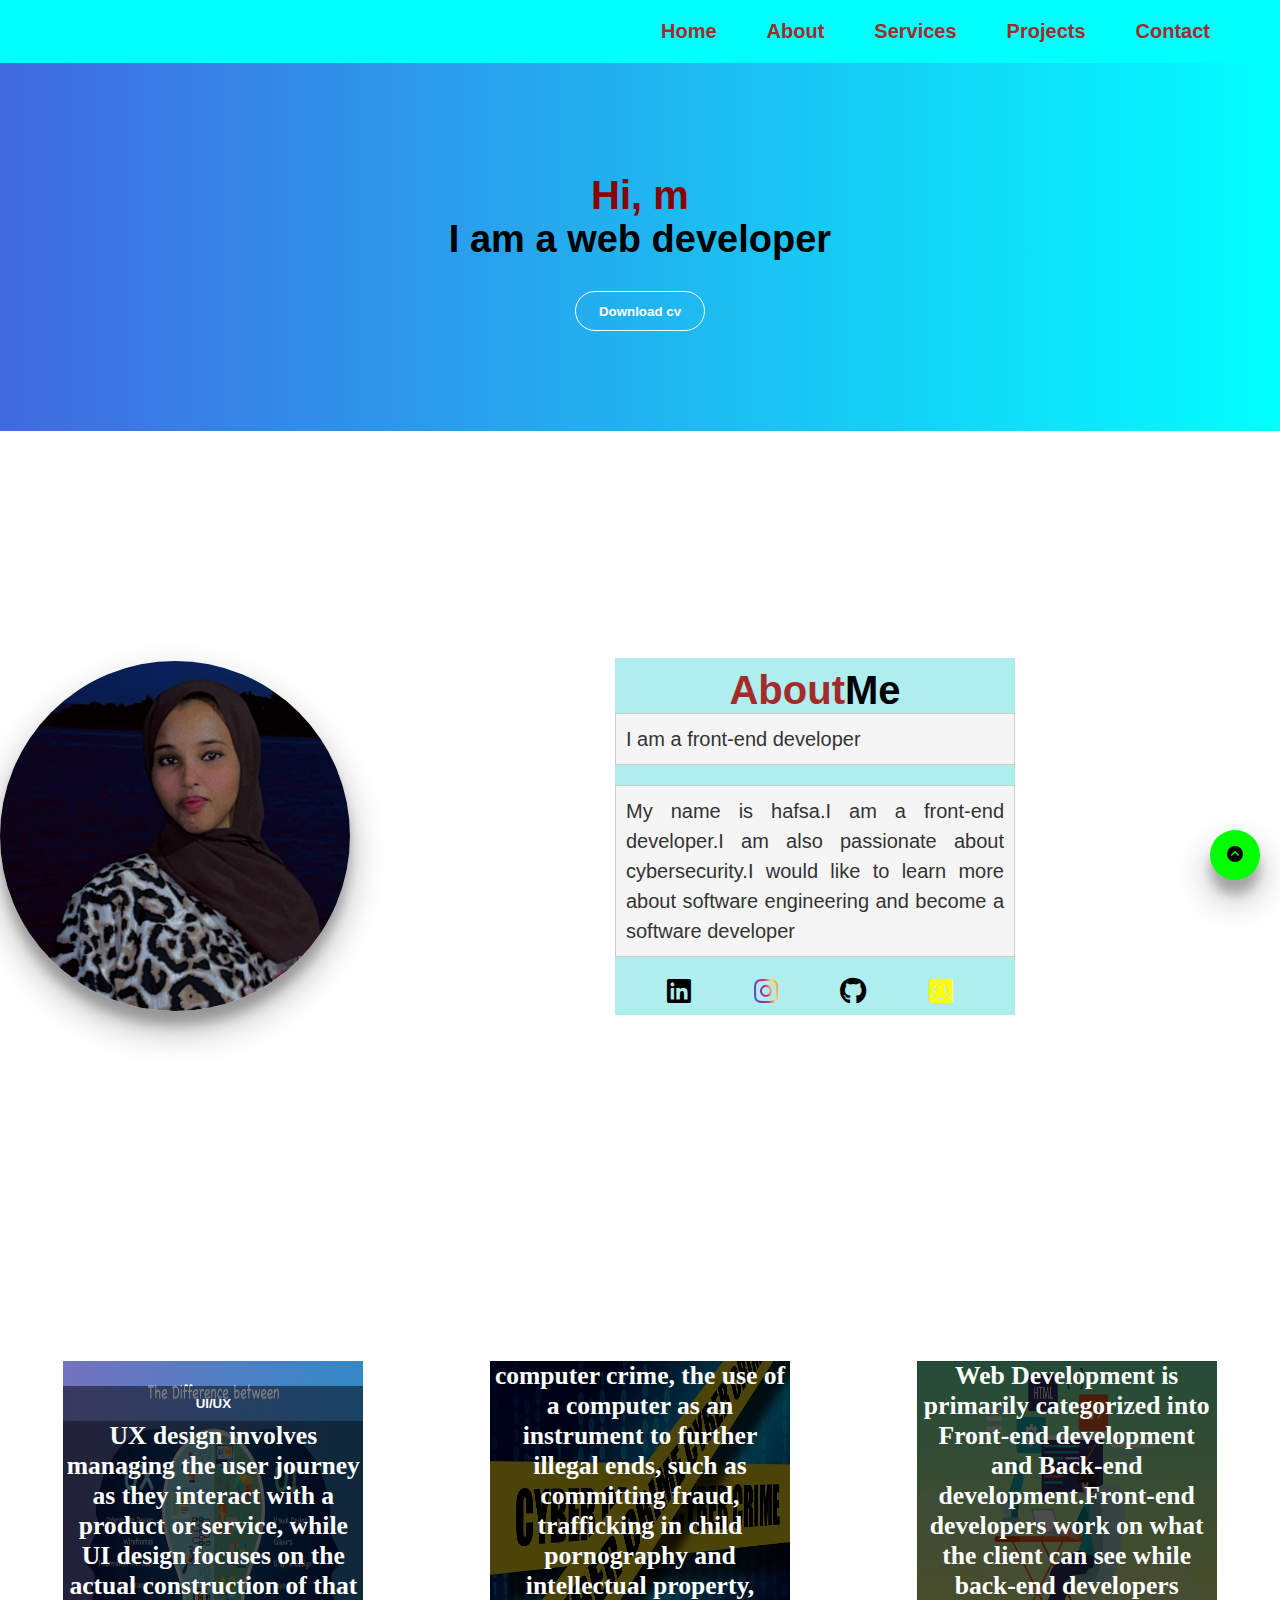
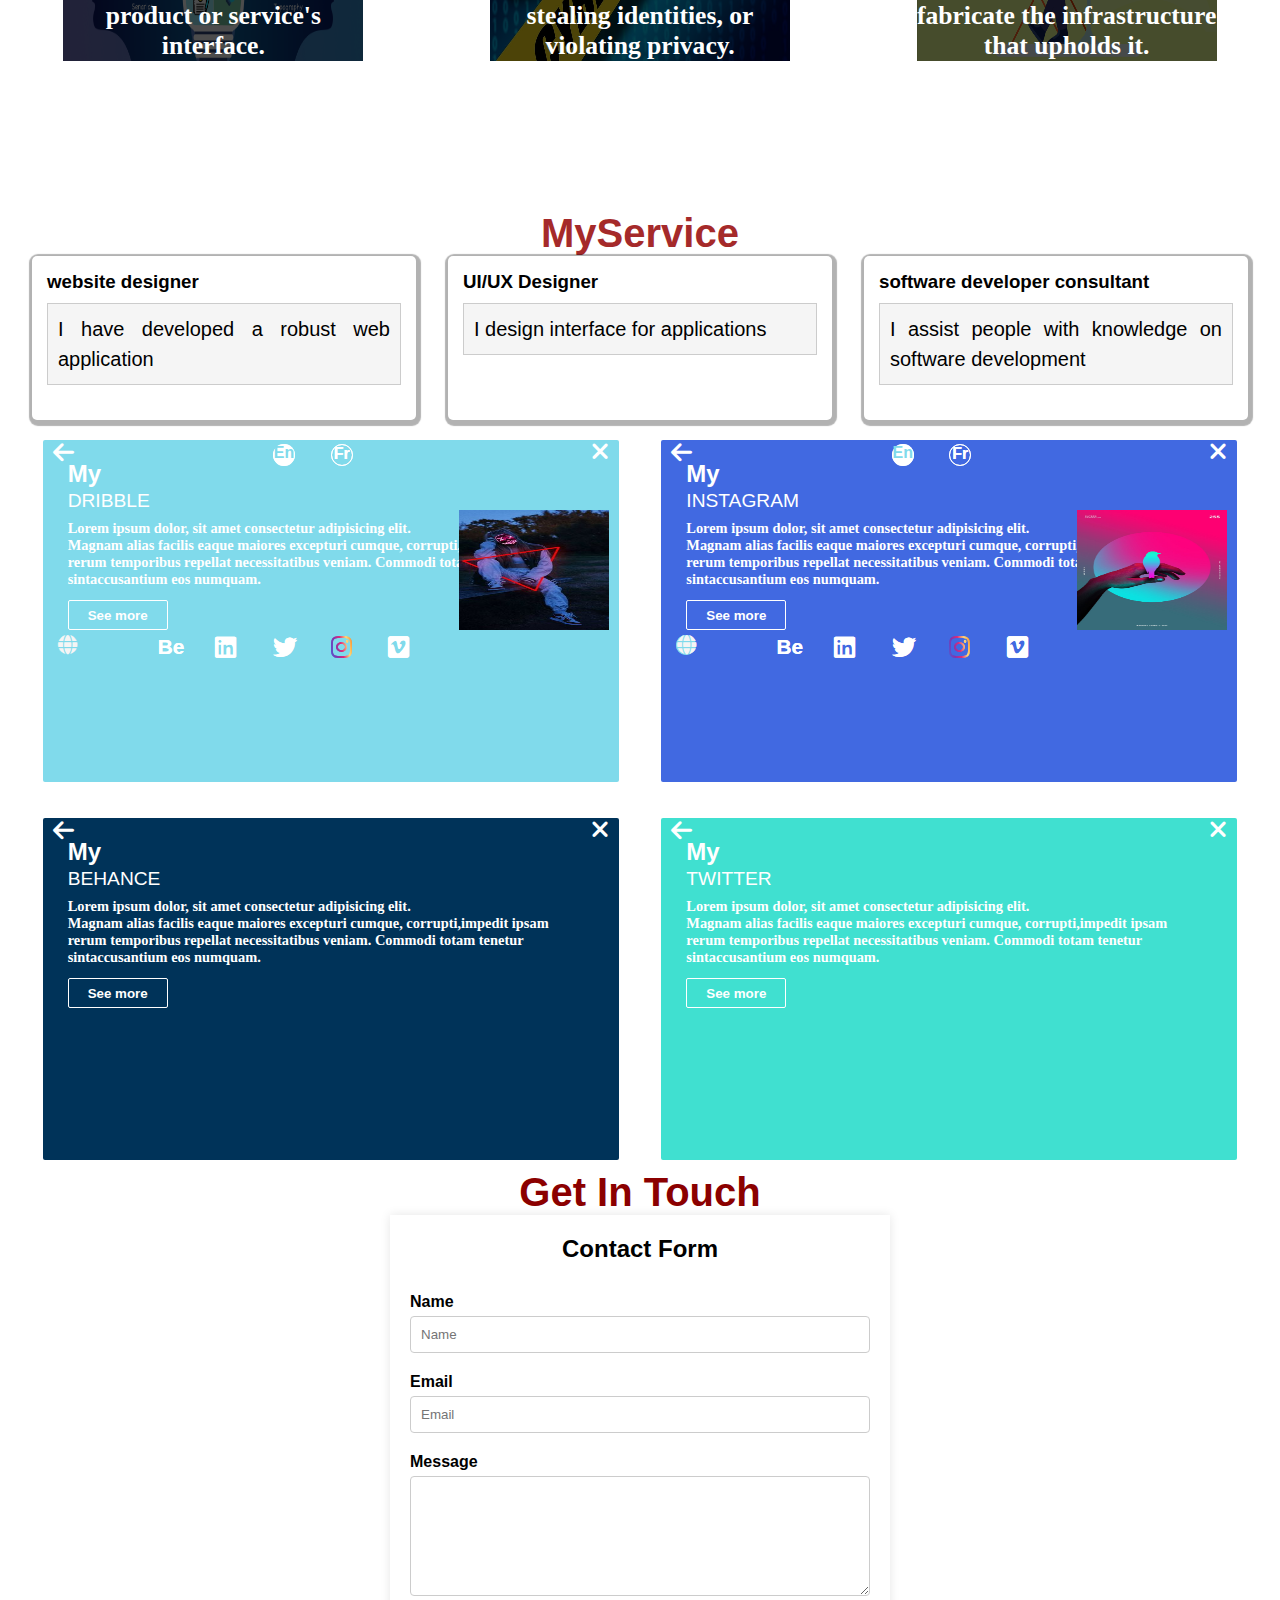
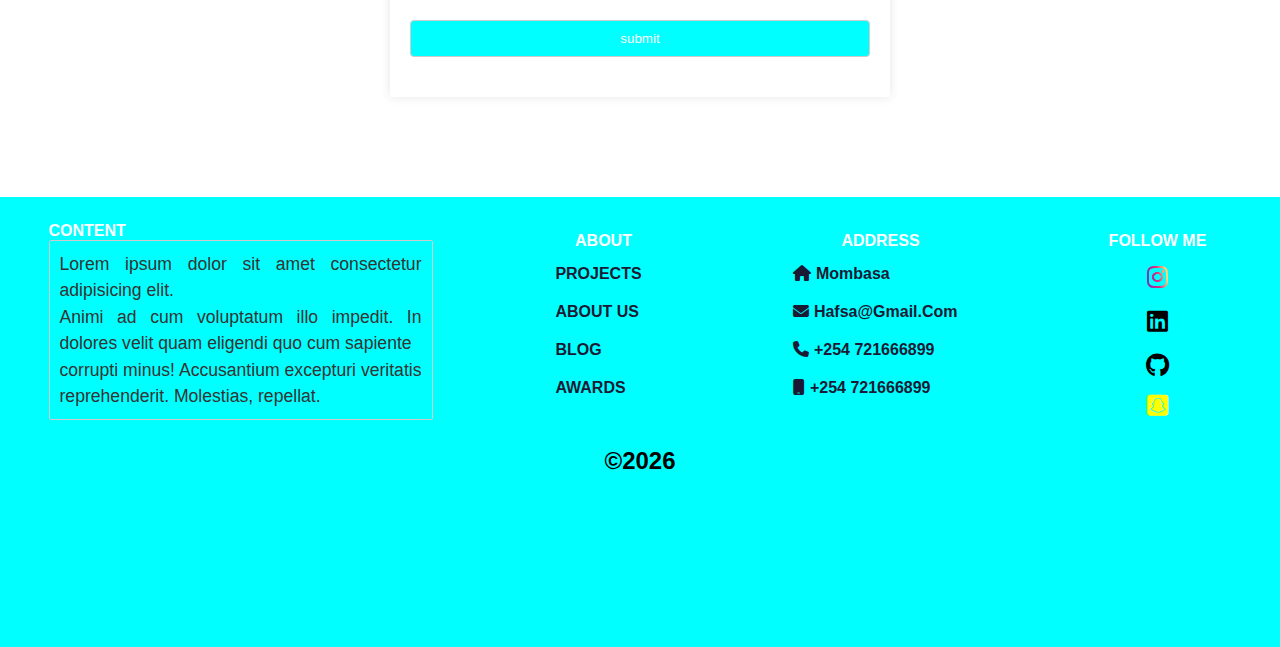
====  index.html @ ace44e93 "my first project" ====
<!DOCTYPE html>
<html lang="en">
<head>
    <meta charset="UTF-8">
    <meta name="viewport" content="width=device-width, initial-scale=1.0">
    <title>My portfolio</title>
    <link rel="stylesheet" href="style.css">
    <script defer src="script.js"></script>
    <link rel="stylesheet" href="assets/css/all.css">
    <link rel="stylesheet" href="assets/css/all.min.css">

</head>
<body>
<header>
    <div class="mob">
        <button class="mybtn">MENU</button>
    </div>
    <nav class="nav">
        <div class="profile-pic">
        
        </div>
    <ul class="ul">
        <li><a href="#home">Home</a></li>
        <li><a href="#about">About</a></li>
        <li><a href="#services">Services</a></li>
        <li><a href="#projects">Projects</a></li>
        <li><a href="#contact">Contact</a></li>
    </ul>
    </nav>
</header>
<main>
    <!--hero section-->
    <section class="hero">
    <div class="hero-content">
        <!--Heading-->
        <h1 id="output"></h1>
        
        <!--subheading-->
        <h2 class="h2-txt">I am a web developer</h2>
        <!--Download cv button-->
        <button class="button"><a href="/imgs/hafsa1.jpg" download="hafsa1.jpg">Download cv</a></button>
    </div>
    </section>
    <!--end of hero-content-->
    
    
    <!--About section-->
<section id="About" class="About">  
    <div class="about-content">
    
        <!--container for the profile picture-->
        <div class="img-cont">
            <img src="imgs/hafsa1.jpg" alt="My photo" class="myprofile">
        </div>
           <div class="about-me">
               
               <!--heading and subheading for about me section-->
                
                <h1 style="color: brown;">About <span style="color: black;">Me</h1>
                <!--short description about me-->
                <p>I am a front-end developer</p>
                
                <!--Detailed description about me-->
                <p>My name is hafsa.I am a front-end developer.I am also passionate about cybersecurity.I would like to learn more about software engineering and become a software developer</p>
                <!--my social media tags-->
                <ul class="ul-txt">
                    <li><a href="https://www.linkedin.com/in/hafsa-abdi-224483289/?lipi=urn%3Ali%3Apage%3Ad_flagship3_feed%3B7bR%2F0sG7RdePgORhgpF89Q%3D%3D">
                        <i class="fa-brands fa-linkedin"></i>
                    </a></li>
                    <li><a href="https://instagram.com/lit_haffy_?utm_source=qr&igshid=MzNINGkZWQ4Mg%3D%3D">
                        <i class="fa-brands fa-instagram"></i>
                    </a></li>
                    <li><a href="https://github.com/hafsaa12"><i class="fa-brands fa-github"></i></a></li>
                    <li><a href="https://www.snapchat.com/add/l_haffy19?share_id=TVB-bCjrn6U$locale=en-US">
                        <i class="fa-brands fa-square-snapchat"></i>
                     </a></li>
                </ul> 
            </div>
        </div>
</section>
    <!--service section-->


<!-- images containers -->
<div class="myimage-cont">
    <div class="img-c-1">
        <div class="ovly">
            <h5>UI/UX</h5>
            <h4>UX design involves managing the user journey as they interact with a product or service, while UI design focuses on the actual construction of that product or service's interface.</h4>
        </div>
        <img src="imgs/UIUX.webp" alt="" class="img-over">
    </div>
    <div class="img-c-1  " id="img22">
        <div class="ovly" id="img2">
            <h5>CYBER CRIME</h5>
            <h4>cybercrime, also called computer crime, the use of a computer as an instrument to further illegal ends, such as committing fraud, trafficking in child pornography and intellectual property, stealing identities, or violating privacy.</h4>
        </div>
        <img src="imgs/crime.jpg" alt="" class="img-over">

    </div>
    <div class="img-c-1" id="img33">
        <div class="ovly" id="img3">
            <h5>WEB DEVELOPMENT</h5>
            <h4>Web Development is primarily categorized into Front-end development and Back-end development.Front-end developers work on what the client can see while back-end developers fabricate the infrastructure that upholds it.</h4>
        </div>
        <img src="imgs/Career-Software-Engineer.png" alt="" class="img-over">

    </div>
</div>

    <section id="--services" class="--services">
        <!--main heading of my service section-->
        <h1 style="color:brown">My <span>Service</span></h1>
        <!--container for the service card-->
        <div class="service-section">
            <!--service card-->
            <div class="service-card">
                <h3>website designer</h3>
                <!--service description-->
                <p>I have developed a robust web application</p>
            </div>
                        <!--service card 2-->
            <div class="service-card">
                <h3>UI/UX Designer</h3>
                <!--service description-->
                <p>I design interface for applications</p>
            </div>
            <!--service card 3-->
            <div class="service-card">
                <h3>software developer consultant</h3>
                <!--service description-->
                <p>I assist people with knowledge on software development</p>
    
            </div>
        </div>
    </section>

    <!--
        main container
    -->
    <div class="card-container">

        <div class="card-cont">
            <div class="cont card1">
                <span><i class="fa-solid fa-arrow-left"></i></span>
                <span class="cad1-top-txt">En</span>
                <span class="cad1-top-txt2">Fr</span>
                <span><i class="fa-solid fa-xmark"></i></span>

                <div class="card-txt">
                    <h2 class="h2txt">My</h2>
                    <h2 class="h2txt1">DRIBBLE</h2>

                    <h6 class="h6-txt">
                        Lorem ipsum dolor, sit amet consectetur adipisicing elit.<br>
                         Magnam alias facilis eaque maiores excepturi cumque, corrupti,impedit ipsam <br>
                         rerum temporibus repellat necessitatibus veniam. Commodi totam tenetur <br>
                         sintaccusantium eos numquam.
                    </h6>
                    <button class="card-btn">See more</button>
                </div>

                <!--<div class="img-cd-cont">-->
                    <img src="imgs/hpf.jpg" alt="" class="img-cd-cont">
                <!--</div>-->
                <div class="span"><i class="fa-solid fa-globe"></i></div>
                <div class="span txt-spn">Be</div>
                
                <i class="fa-brands fa-linkedin  lkd-pos span"></i>
                <i class="fa-brands fa-twitter twt-pos span"></i>
                <i class="fa-brands fa-instagram ins-pos span"></i>
                <i class="fa-brands fa-vimeo v-pos span"></i>

                
            </div>
            <div class="cont card3">
                <span><i class="fa-solid fa-arrow-left"></i></span>
                <span class="cad1-top-txt">En</span>
                <span class="cad1-top-txt2">Fr</span>
                <span><i class="fa-solid fa-xmark"></i></span>

                <div class="card-txt">
                    <h2 class="h2txt">My</h2>
                    <h2 class="h2txt1">BEHANCE</h2>

                    <h6 class="h6-txt">
                        Lorem ipsum dolor, sit amet consectetur adipisicing elit.<br>
                         Magnam alias facilis eaque maiores excepturi cumque, corrupti,impedit ipsam <br>
                         rerum temporibus repellat necessitatibus veniam. Commodi totam tenetur <br>
                         sintaccusantium eos numquam.
                    </h6>
                    <button class="card-btn">See more</button>
                </div>

                <div class="img-cd-cont">
                    <img src="" alt="">
                </div>
                <div class="span"><i class="fa-solid fa-globe"></i></div>
                <div class="span txt-spn">Be</div>
                
                <i class="fa-brands fa-linkedin  lkd-pos span"></i>
                <i class="fa-brands fa-twitter twt-pos span"></i>
                <i class="fa-brands fa-instagram ins-pos span"></i>
                <i class="fa-brands fa-vimeo v-pos span"></i>

                
            </div>
        </div>

        <div class="card-cont">
            <div class="cont card2">
                <span><i class="fa-solid fa-arrow-left"></i></span>
                <span class="cad1-top-txt" style="color: royalblue;">En</span>
                <span class="cad1-top-txt2">Fr</span>
                <span><i class="fa-solid fa-xmark"></i></span>

                <div class="card-txt">
                    <h2 class="h2txt">My</h2>
                    <h2 class="h2txt1">INSTAGRAM</h2>

                    <h6 class="h6-txt">
                        Lorem ipsum dolor, sit amet consectetur adipisicing elit.<br>
                         Magnam alias facilis eaque maiores excepturi cumque, corrupti,impedit ipsam <br>
                         rerum temporibus repellat necessitatibus veniam. Commodi totam tenetur <br>
                         sintaccusantium eos numquam.
                    </h6>
                    <button class="card-btn">See more</button>
                </div>

                <!--<div class="img-cd-cont">-->
                    <img src="imgs/graphics.jpg" alt="" class="img-cd-cont">
                <!--</div>-->
                <div class="span"><i class="fa-solid fa-globe"></i></div>
                <div class="span txt-spn">Be</div>
                
                <i class="fa-brands fa-linkedin  lkd-pos span"></i>
                <i class="fa-brands fa-twitter twt-pos span"></i>
                <i class="fa-brands fa-instagram ins-pos span"></i>
                <i class="fa-brands fa-vimeo v-pos span"></i>

                
            </div>
            
            <div class="cont card4">
                <span><i class="fa-solid fa-arrow-left"></i></span>
                <span class="cad1-top-txt">En</span>
                <span class="cad1-top-txt2">Fr</span>
                <span><i class="fa-solid fa-xmark"></i></span>

                <div class="card-txt">
                    <h2 class="h2txt">My</h2>
                    <h2 class="h2txt1">TWITTER</h2>

                    <h6 class="h6-txt">
                        Lorem ipsum dolor, sit amet consectetur adipisicing elit.<br>
                         Magnam alias facilis eaque maiores excepturi cumque, corrupti,impedit ipsam <br>
                         rerum temporibus repellat necessitatibus veniam. Commodi totam tenetur <br>
                         sintaccusantium eos numquam.
                    </h6>
                    <button class="card-btn">See more</button>
                </div>

                <div class="img-cd-cont">
                    <img src="" alt="">
                </div>
                <div class="span"><i class="fa-solid fa-globe"></i></div>
                <div class="span txt-spn">Be</div>
                
                <i class="fa-brands fa-linkedin  lkd-pos span"></i>
                <i class="fa-brands fa-twitter twt-pos span"></i>
                <i class="fa-brands fa-instagram ins-pos span"></i>
                <i class="fa-brands fa-vimeo v-pos span"></i>

                
            </div> 
    </div>
    </div>



    <!--contact section-->
         <section id="contact" class="contact">
         <h1>Get In Touch</h1>
    <div class="container">
         <h2>Contact Form</h2>
          <form method="POST" action="presentation.html" id="myform">
            <div class="form-group">
               <label for="name">Name</label>
               <input type="text" id="name" name="name" required placeholder="Name">
      </div>
    <div class="form-group">
        <label for="email">Email</label>
        <input type="email" id="email" name="email" required placeholder="Email">
    </div>
    <div class="form-group">
        <label for="message">Message</label>
        <textarea id="message" name="message" required></textarea>
    </div>
    <div class="form-group">
        <input type="submit" value="submit" id="btns">
    </div>
    </form>
    </div>
    </section>



    <!--scroll to top-->
    <div class="scroll-to-top">
        <span><i class="fa-solid fa-circle-chevron-up fa-bounce"></i></span>
    </div>
    
</main>
<footer>
    <div class="foote-main-div">
        <div class="footer-content">
            <h4 class="ttl">CONTENT</h4>
            <p class="ft-txt">Lorem ipsum dolor sit amet consectetur adipisicing elit. <br>
             Animi ad cum voluptatum illo impedit. In dolores velit quam eligendi quo cum sapiente <br>
            corrupti minus! Accusantium excepturi veritatis reprehenderit. Molestias, repellat.</p>
         </div>
         <div class="about ft-flex-cont">
            <h4 class="ttl">ABOUT</h4>
            <ul class="about-txt">
                <li>Projects</li>
                <li>About us</li>
                <li>Blog</li>
                <li>Awards</li>
            </ul>
            
         </div>
         <div class="address ft-flex-cont">
            <h4 class="ttl">ADDRESS</h4>
              <ul>
                <li><i class="fa-solid fa-house"></i> Mombasa</li>
                <li><i class="fa-solid fa-envelope"></i> hafsa@gmail.com</li>
                <li><i class="fa-solid fa-phone"></i> +254 721666899</li>
                <li><i class="fa-solid fa-mobile"></i> +254 721666899</li>
              </ul>
              
         </div>
         <div class="followus ft-flex-cont">
            <h4 class="ttl">FOLLOW ME</h4>
              <span class="ins-icon">
                 <i class="fa-brands fa-instagram fa-shake"></i>
              </span>
              <span class="linkedin-icn">
                <i class="fa-brands fa-linkedin fa-shake"></i>
              </span>
              <span class="git-icon">
                <i class="fa-brands fa-github fa-shake"></i>
              </span>
              <span class="snap-icon">
                <i class="fa-brands fa-square-snapchat fa-shake"></i>
              </span>
         </div>
    </div>  
     <h2 class="yy">&copy;</h2>
</footer>
</body>
</html>
---- style.css ----
*{
    margin: 0;
    padding: 0;
    box-sizing: border-box;


}
html:focus-within{
    scroll-behavior: smooth;
}
header{
    background-color: aqua;
    padding: 20px;
}
nav ul{
    text-decoration:none;
    list-style-type:none;
    margin:0;
    padding: 0;
    justify-content: right;
    display: flex;
}
nav li{
    display: inline;
    margin-right: 50px;
    font-size: 20px;
}
nav a{
    color: white;
    text-decoration: none;
}
/* Add hover effect to the navigation links*/
nav ul li a:hover {
    color:turquoise;
}
/*Hero-section*/
.hero{
    background-image: linear-gradient(to right, royalblue,cyan);
    padding: 100px;
    text-align: center;
}

.hero h1{
    font: size 50px; ;
    font-family: 'Franklin Gothic Medium', 'Arial Narrow', Arial, sans-serif;
}
.hero h2{
    font-size: 38px;
}
.button{
    width: 130px;
    height: 40px;
    border: 1px solid white;
    background: transparent;
    border-radius: 20px;
    padding: 10px 20px;
    text-decoration:none ;
    
}
.button > a{
    color: #fff;
    font-weight: bolder;
}


/* styling about section */
.about-content{
    display: flex;
    justify-content: space-evenly;
    align-items: center;
    flex-direction: row;
    width: 100vw;
    height: 90vh;
}
.about-me{
    text-align: center;
    max-width: 400px;
    margin:0 auto;
    background-color: paleturquoise;


}
/* styling heading */
h1{
    font-size: 24px;
    margin-top: 10px;
    font-family: 'Franklin Gothic Medium', 'Arial Narrow', Arial, sans-serif;
}
/* styling our paragraph */
p{
    font-size: 20px;
    margin-bottom: 20px;
    text-align: justify;
    line-height: 1.5;
    color: #333;
    background-color: #f5f5f5;
    padding: 10px;
    border: 1px solid #ccc;
}
/* style the unordered lists */
ul{
    list-style: none;
    padding:0 ;
    margin: 0;
}
/* styling our list comment */
li{
    display:inline-block;
    margin-right: 10px;
}
/* styling our link with-in the list */
li a {
    text-decoration: none;
    color:brown;
    transition: background-color 0.3
}
/* style for link hover state */
li a:hover{
    background-color: brown;
    color: white;
}
/* styling the visited link */
link a:visited{
    color: brown;
}
/* general link styling */
a{
    color: #000;
    text-decoration: none;
    font-weight: bold;
}
/* styling image */
.img-cont{
    left: 40px;
    display: inline-block;
    box-shadow: 0 18px 36px rgba(0,0,0,0.30), 0 14px 11px rgba(0,0,0,0.22);
    width: 350px;
    height: 350px;
    border-radius: 50%;
}
.img-cont > .myprofile{
    border-radius: 50%;
    width: 350px;
    height: 350px;
    object-fit: cover;
    margin-bottom: 20px;
}
.myprofile:hover{
    transform: scale(1.1);
    transition: transform 0.3s cubic-bezier(0.4,2.1,0.4,2.1);
    
}
.fa-instagram{
    background-image: linear-gradient(78deg,#515BD4,#8134AF,#DD2A7B,#feda77,#f58529);
    -webkit-text-fill-color:transparent;
    background-clip: text;
    font-size: 1.7rem;
}
.fa-linkedin{
    color: black;
    font-size: 1.7rem;
}
.fa-square-snapchat{
    color: yellow;
    font-size: 1.7rem;
}
.fa-github{
    color: #000;
    font-size: 1.7rem;
}
.ul-txt{
    justify-content: space-evenly;
    display: flex;
    margin-bottom: 10px;
}

/* service section style */
.service-section{
    display: flex;
    justify-content: space-evenly;
}
.service-card{
    width: 30%;
    background:#fff;
    padding: 15px;
    border-radius: 5px;
    border: 2px;
    box-sizing: border-box;
    box-shadow: 1px 2px 1px 4px rgba(0,0,0,0.30);
}
.service-card:hover{
    transform: scale(1.1);
    transition: transform 1.5s cubic-bezier(0.4,2.1,0.4,2.1);

}
.service-card h3{
    color: #000;
}
.service-card p{
    color: black;
    margin-top: 10px;
}



/* contact */




body{
    font-family:Arial, Helvetica, sans-serif ;
    background-color: white;
}
.container{
    max-width: 500px;
    margin: 0 auto;
    padding: 20px;
    background-color: #fff;
    box-shadow: 0 0 10px rgba(0, 0, 0, 0.1);
}
h2{
    text-align: center;
    margin-bottom: 30px;
}
h1{
    display: flex;
    justify-content: center;
    color: darkred;
    font-family: Arial, Helvetica, sans-serif;
    font-size: 40px;
}
.form-group{
    margin-bottom: 20px;
}
.form-group label{
    display: block;
    font-weight: bold;
    margin-bottom: 5px;
}
.form-group input,
.form-group textarea{
    width: 100%;
    padding: 10px;
    border: 1px solid #ccc;
    border-radius: 4px;
    resize: vertical;
}
.form-group input[type="submit"]{
    background-color: aqua;
    color: #fff;
    cursor: pointer;
}
.form-group input[type="submit"]:hover{
    background-color: darkred;
}
.form-group textarea{
    height: 120px;
}
.mob{
    display: none;
}
/* img cointainer */
.myimage-cont{
    width: 100vw;
    height: 60vh;
    margin-bottom: 30px;
    position: relative;
    display: flex;
    justify-content: space-around;
    align-items: center;
    flex-direction: row;
    background:transparent;
    color: #ccc;
}
.img-c-1{
    width: 300px;
    height: 300px;
    position: relative;
    overflow: hidden;
    background: rgba(0, 0, 0, 0.7);
    color: #fff;
}
.img-c-1 img{
    width: 100%;
    height: 100%;
}
.ovly{
    position: absolute;
    bottom: 0;
    left: 0;
    height: auto;
    width: 100%;
    background: rgba(0, 0, 0, 0.5);
    transition: height 0.5s;
    overflow: hidden;
    text-align: center;
    background-color: transparent;
    font-weight: bolder;
}
.ovly h5 {
    color: #fff;
    text-align: center;
    margin: 0;
    padding: 10px;
    background: rgba(0, 0, 0, 0.5);
    font-weight: bold;
}
.ovly h4{
    color: #fff;
    font-size: 1.6rem;
    width: 100%;
    background: rgba(0, 0, 0, 0.7);
    font-family: cursive;


}

/*
   main container
*/
.card-container{
    width: 100vw;
    height: 80vh;
    position: relative;
    background:transparent;
    margin-top: 20px;
    display: flex;
    justify-content: space-evenly;
    align-items: center;
    flex-direction: row;
    flex-wrap: wrap;
}
.card-cont{
    width: 45vw;
    height: 80vh;
    background: transparent;
    display: flex;
    justify-content: space-between;
    align-items: center;
    flex-direction: column;
    position: relative;
    flex-wrap: wrap;

}
.card-cont1{
    width: 45vw;
    height: 80vh;
    background: transparent;
    display: flex;
    justify-content: space-between;
    align-items: center;
    flex-direction: column;
    position: relative;
    flex-wrap: wrap;

}
.cont{
    width: 45vw;
    height: 38vh;
    background: red;
    border-radius: 2px;
    display: flex;
    overflow: hidden;
}
.card1{
    background: #80daeb
}



/* card 1 styles  */
.fa-arrow-left{
    position: absolute;
    left: 10px;
    color: #fff;
    font-size: 1.5rem;
}
.fa-xmark{
    position: absolute;
    right: 10px;
    color: #fff;
    font-size: 1.5rem;
}
.cad1-top-txt{
    color: #80daeb;
    font-size: 1rem;
    width:22px;
    height: 22px;
    background: #fff;
    border-radius: 50%;
    position: absolute;
    left:40%;
    top:4px;
    text-align: center;
    font-weight: bold;

}
.cad1-top-txt2{
    color:#fff;
    font-size: 1rem;
    width:22px;
    height: 22px;
    background: transparent;
    border: 1px solid #fff;
    border-radius: 50%;
    position: absolute;
    left:50%;
    top:4px;
    text-align: center;
    font-weight: bold;
}
.card-txt{
    position: absolute;
    left: 10px;
    width: 100%;
}
.h2txt{
    position: absolute;
    font-size: 1.5rem;
    font-weight: bolder;
    color: #fff;
    top:20px;
    left: 15px;
}
.h2txt1{
    position: absolute;
    font-size: 1.2rem;
    color: #fff;
    top:50px;
    left: 15px;
    font-weight: unset;
}
.h6-txt{
    position: absolute;
    left: 15px;
    color: #fff;
    top:80px;
    font-family: cursive;
    font-size: .9rem;
    
}
.card-btn{
    position: absolute;
    border-radius: 2px;
    color: #fff;
    font-weight: bold;
    text-align: center;
    width: 100px;
    border: 1px solid #fff;
    top: 160px;
    left: 15px;
    height: 30px;
    background: transparent;
}
/*.img-cd-cont{
    position: absolute;
    width: 150px;
    height: 120px;
    background: blue;
    right: 10px;
    top:70px;

}*/
.img-cd-cont{
    position: absolute;
    width: 150px;
    height: 120px;
    right: 10px;
    top:70px;

}
.span{
    position: absolute;
    top: 195px;
    left: 15px;
}
.fa-globe{
    width: 20px;
    height: 20px;
    background: #80daeb;
    border-radius: 50%;
    text-align: center;
    font-size: 1.2rem;
    color: #f5f5f5;

}
.txt-spn{
    position: absolute;
    left: 20%;
    width: 30px;
    height: 30px;
    border-radius: 50%;
    font-size: 1.3rem;
    font-weight: bold;
    color: #fff;
}
.lkd-pos{
    position: absolute;
    left: 30%;
    color: #fff;
    font-size: 1.5rem;
}
.twt-pos{
    position: absolute;
    left: 40%;
    color: #fff;
    font-size: 1.5rem;
}
.ins-pos{
    position: absolute;
    left: 50%;
    color: #fff;
    font-size: 1.5rem;
}
.v-pos{
    position: absolute;
    left: 60%;
    color: #fff;
    font-size: 1.5rem;
}


 
/* end card 1 */




.card2{
    background: royalblue;
}
.card3{
    background: #003359
}
.card4{
    background: turquoise;
}
footer{
    width: 100vw;
    height: 50vh;
    background: cyan;
    margin-top: 100px;
}
.scroll-to-top{
    position: fixed;
    bottom: 20px;
    right: 20px;
    background-color: lime;
    z-index: 1;
    width: 50px;
    height: 50px;
    border: none;
    border-radius: 50%;
    box-shadow: 0 18px 36px rgba(0,0,0,0.30), 0 14px 11px rgba(0, 0, 0, 0.22);
}
.scroll-to-top >*{
    position: absolute;
    top: 50%;
    left: 50%;
    transform: translate(-50%, -50%);
    
}




/*
  footer

*/



.foote-main-div{
    position: absolute;
    width: 100vw;
    height: 40vh;
    display: flex;
    justify-content: space-around;
    align-items: start;
    flex-direction: row;
    margin-top: 25px;
    flex-wrap: wrap;
}
.footer-content{
    width: 30vw;
    background: transparent;
    height: 40vh;
}
.about{
    width: 10vw;
    background: transparent;
    height: 40vh; 
}
.address{
    width: 15vw;
    background: transparent;
    height: 40vh; 
}
.followus{
    width: 10vw;
    background: transparent;
    height: 40vh; 
}
.ft-flex-cont{
   display: flex;
   justify-content: start;
   align-items: center;
   flex-direction: column;
   margin: 10px;
}
.about >ul >li {
    padding: 5px;
    display: block;
    margin-top: 10px;
    text-transform: uppercase;
    color:#1a1a34;
    font-weight: bold;
    
}
.address >ul >li {
    padding: 5px;
    display: block;
    margin-top: 10px;
    text-transform: capitalize;
    color:#1a1a34;
    font-weight: bold;
    
}
.followus > span > i{
    padding: 5px;
    font-size: 1.5rem;
    margin-top: 10px;


}
.git-icon{
    color: #000;
    border-radius: 50%;
    width: 40px;
    height: 40px;
    text-align: center;
}
 
   
.snap-icon{
    color: yellow;
}
.ins-icon{
    color:magenta;
    background-image: linear-gradient(78deg,#515BD4,#8134AF,#DD2A7B,#feda77,#f58529);
    -webkit-text-fill-color:transparent;
    background-clip: text;
}  
.ttl{
    color:#fff;
    
}
.yy{
    text-align: center;
    position: relative;
    transform: translateY(250px);
}
.ft-txt{
    background: unset;
    font-size: 1.1rem;
    border-radius: 2px;
}
 
/*  
mobile screen
*/

@media screen and (max-width:767px){
    nav {
        display: block;

    }
    .ul{
        display: block;
        height: 25vh;
        width: 200px;
        padding: 10px;
        position: absolute;
        left: 0;
        top:40px;
        background:cyan;
        opacity: 0;
        box-shadow: 0 18px 36px rgba(0, 0, 0, 0.30),
                     0 14px 11px rgba(0, 0, 0, 0.22);

    }
    .mob{
        display: block;
        position: absolute;
        right: 10px;
        top:5px;
    }

    .mybtn{
        background: transparent;
        border-radius: 10px;
        border: none;
        color: #1a1a34;
        font-family: sans-serif;
        width: 80px;
        height: 30px;
        font-weight: bolder;
        transition: opacity 0.3s;
    }
    
    .service-section{
        flex-wrap: wrap;
    }
    .service-card{
        display: block;
        width:600px;
        margin: 10px;
    }
    .about-content{
        height: 95vh;
    }
    .about-me{
        display: block;
        position: absolute;
        top:700px;
        left:10%;
        width: 300px;
        height: 200px;
    }
    .about-me > *{
        font-size: 1rem;
    }
    #output{
        font-size: 1.7rem;
    }

    .h2-txt{
        font-size: 1rem;
        font-family: cursive;
        text-align: center;
        font-weight: bolder;
    }
    .ul-txt{
        font-size: 0.9rem;
        display: inline-block;
        margin-top: -190px;
    }
    .img-cont{
        display: block !important;
        width: 200px;
        height: 200px;
        position: absolute;
        top:480px;
        left: 30%;
    }
    .img-cont >.myprofile{
        width: 200px;
        height: 200px;
        object-fit: cover;

    }
    .About{
        display: flex;
        flex-direction: column;
        /*background-color: blueviolet;*/
    }
    /* main card container */
    .card-container{
         
         display: none; 
    }
     .foote-main-div{
        display: block;
        flex-direction: column;
     }
    .footer-content{
        /*background: red;*/
        height: auto;
        width: 100vw;
        background: unset;

    }
    .ft-txt{
        font-size: .8rem;
        width: 100vw;
    }
    .about {
        width: 100vw;
        height: auto;
        background-color: transparent;
    }
    .about-txt{
        font-size: .8rem;
        padding: 3px;
        margin: 5px;
    }
    .address{
        display: block;
        width: 100vw;
        
    }
    .followus{
        display: inline;
        width: 100vw;
        padding: 10px;
        margin-left: 20px;
        transform: translateX(40px);
    }
    .yy{
       
      transform: translateY(750px);
    }
    footer{
        height: 150vh;
    }
    .myimage-cont{
        display: none;
    }
}
/*
    tablets
*/
@media screen and (min-width:768px) and (max-width:1023px){



}
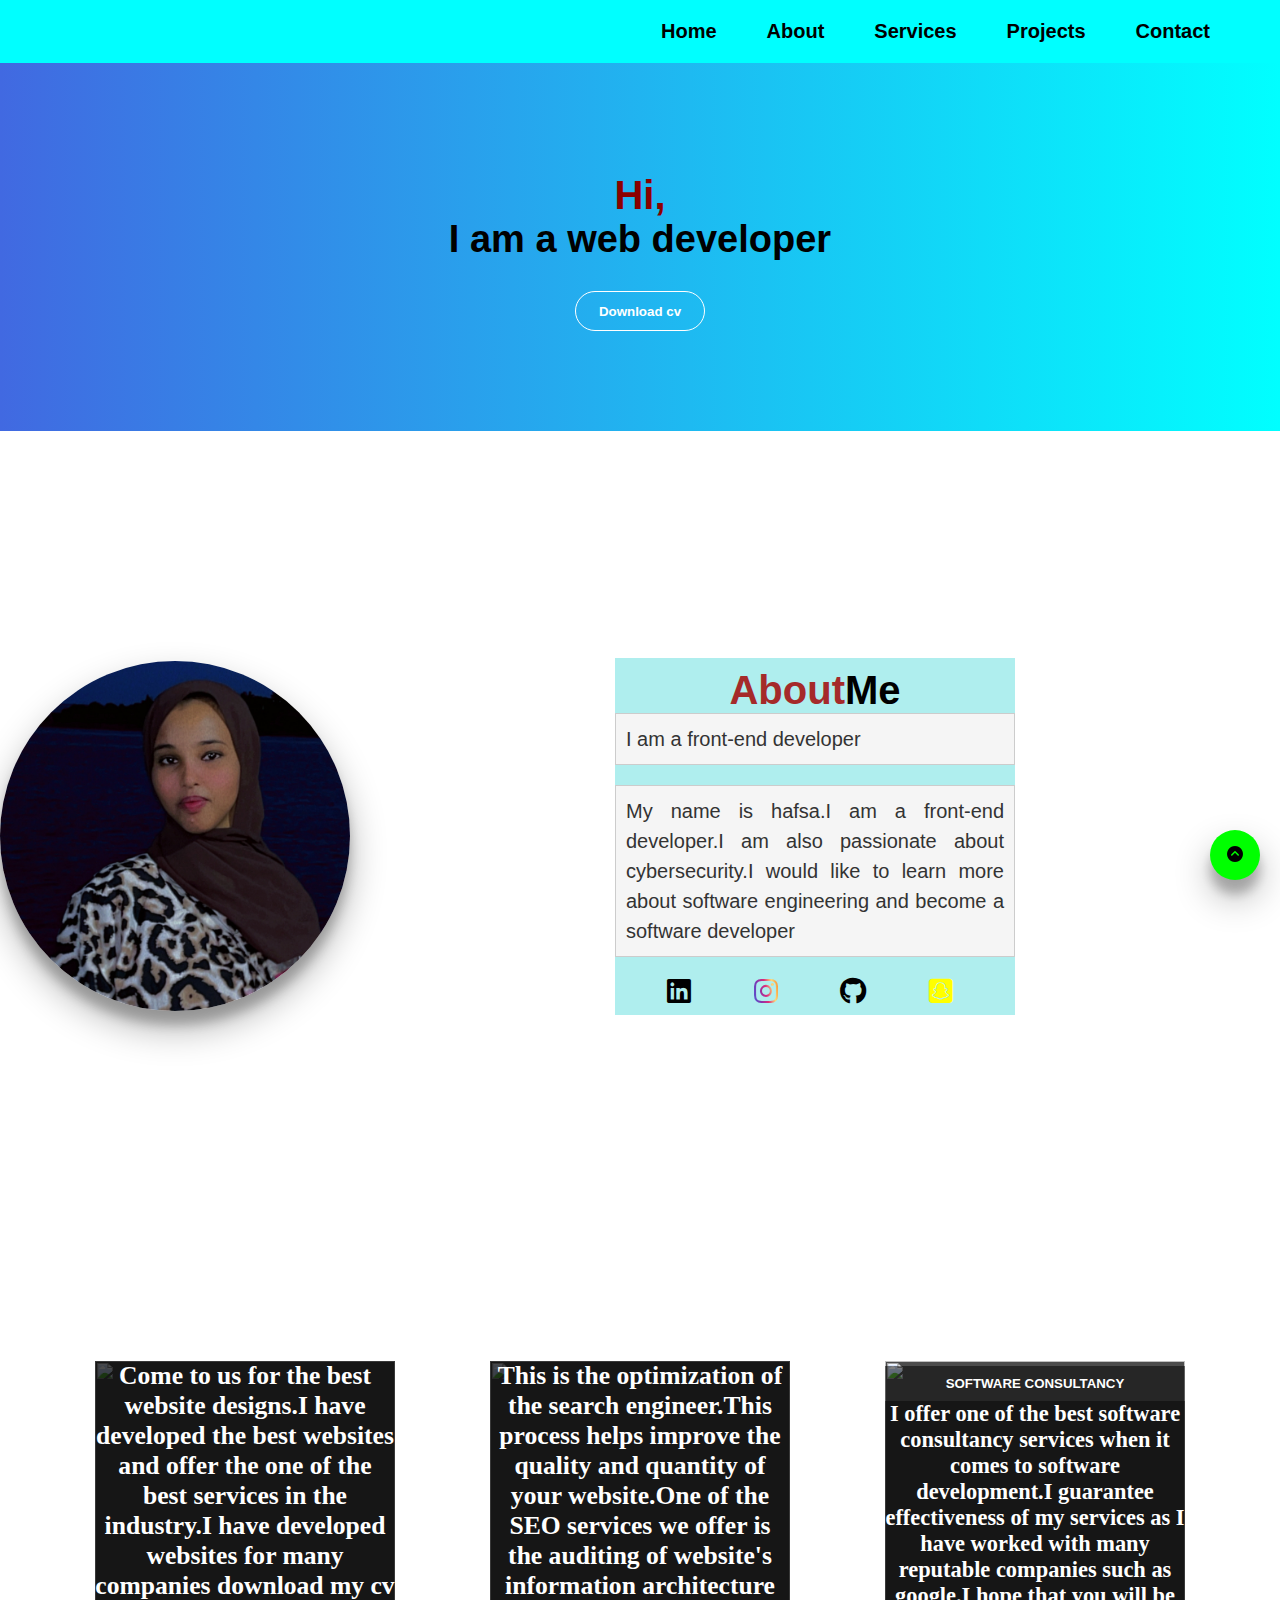
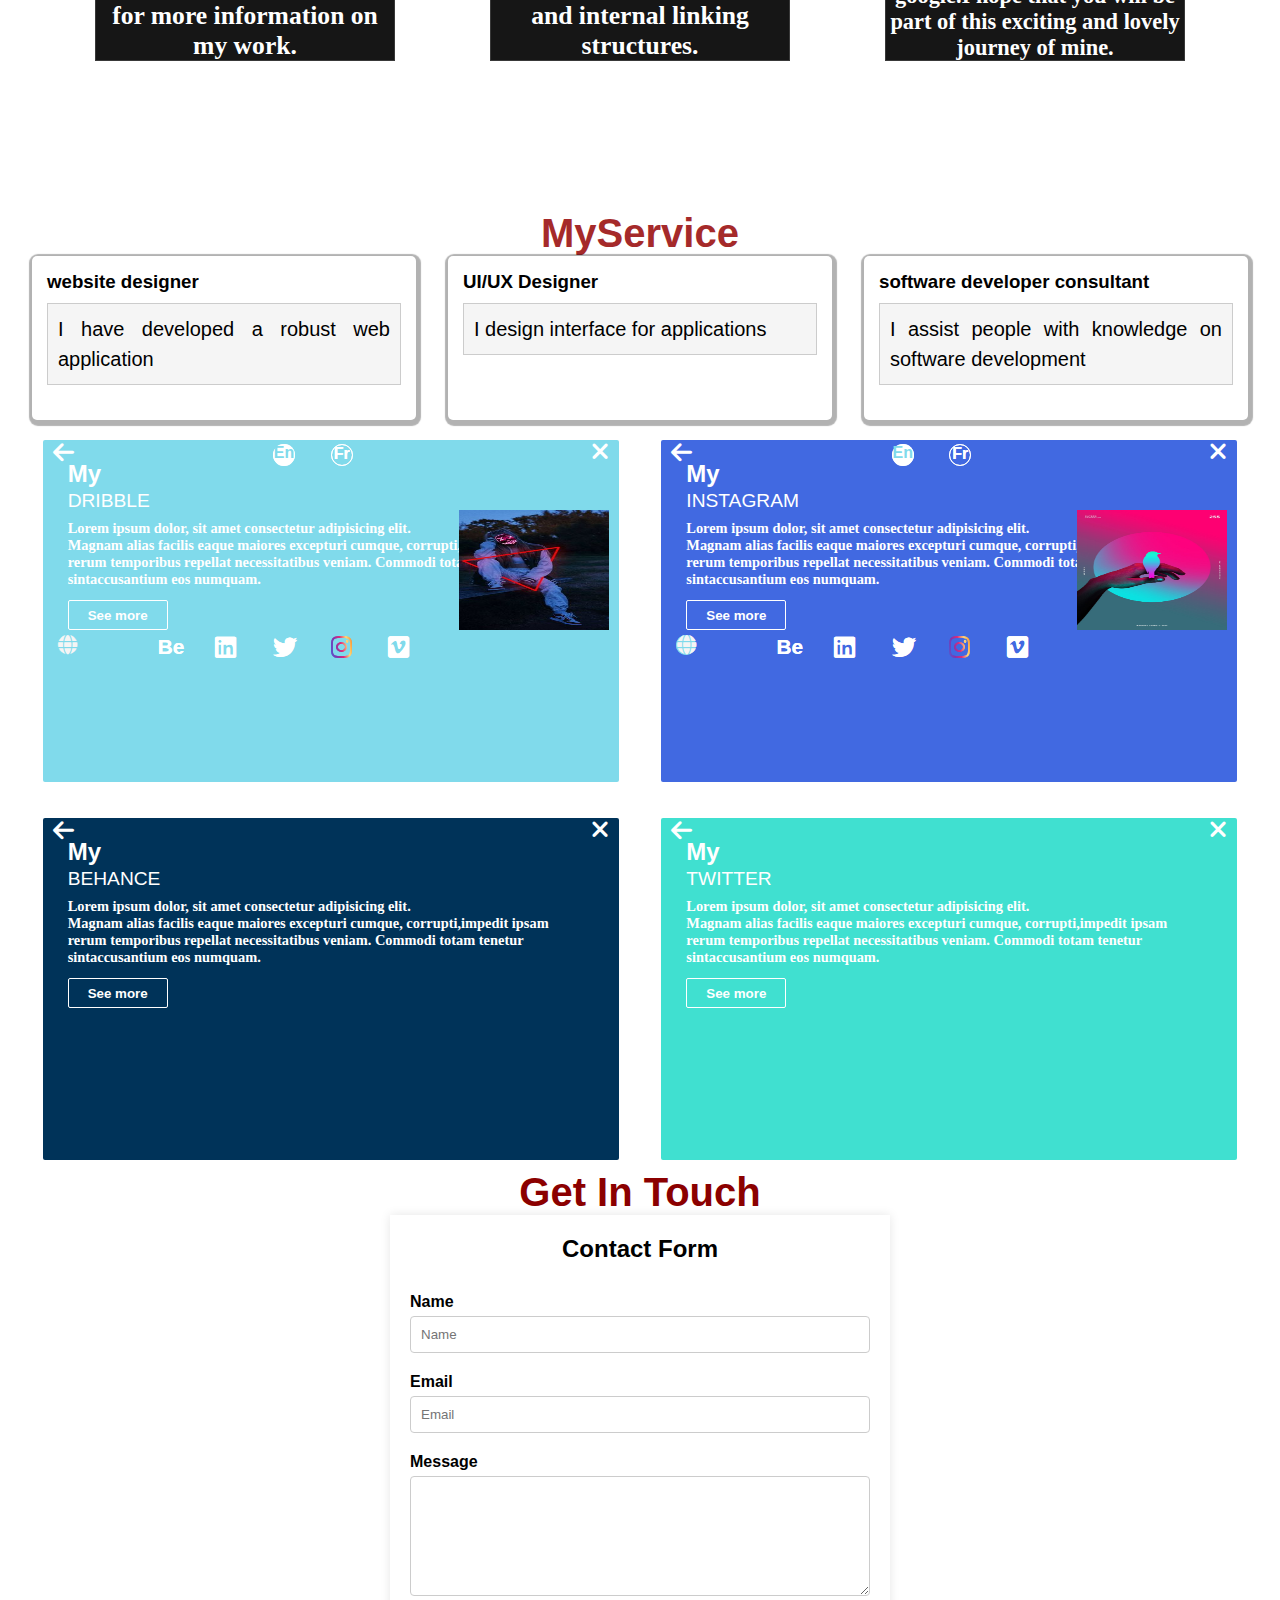
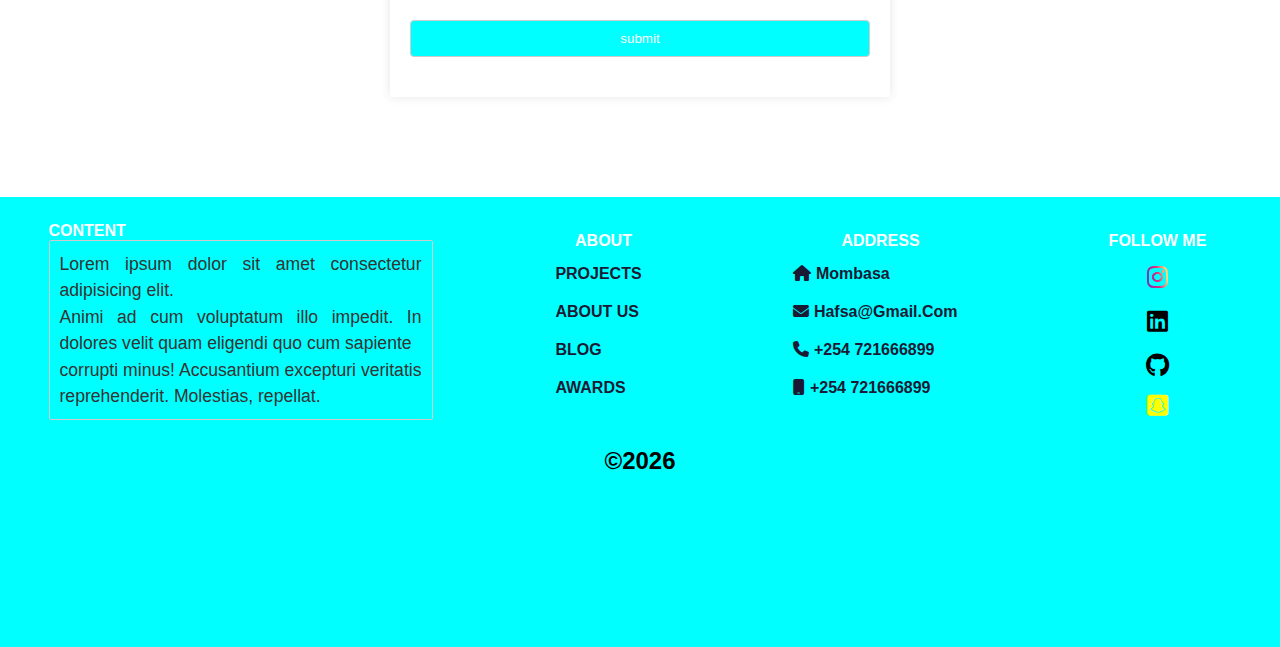
==== commit f9a4bf97: "made changes" ====
--- a/ index.html
+++ b/ index.html
@@ -64,14 +64,14 @@
                 <p>My name is hafsa.I am a front-end developer.I am also passionate about cybersecurity.I would like to learn more about software engineering and become a software developer</p>
                 <!--my social media tags-->
                 <ul class="ul-txt">
-                    <li><a href="https://www.linkedin.com/in/hafsa-abdi-224483289/?lipi=urn%3Ali%3Apage%3Ad_flagship3_feed%3B7bR%2F0sG7RdePgORhgpF89Q%3D%3D">
+                    <li class="iconic"><a class="iconic" href="https://www.linkedin.com/in/hafsa-abdi-224483289/?lipi=urn%3Ali%3Apage%3Ad_flagship3_feed%3B7bR%2F0sG7RdePgORhgpF89Q%3D%3D">
                         <i class="fa-brands fa-linkedin"></i>
                     </a></li>
-                    <li><a href="https://instagram.com/lit_haffy_?utm_source=qr&igshid=MzNINGkZWQ4Mg%3D%3D">
+                    <li class="iconic"><a class="iconic" href="https://instagram.com/lit_haffy_?utm_source=qr&igshid=MzNINGkZWQ4Mg%3D%3D">
                         <i class="fa-brands fa-instagram"></i>
                     </a></li>
-                    <li><a href="https://github.com/hafsaa12"><i class="fa-brands fa-github"></i></a></li>
-                    <li><a href="https://www.snapchat.com/add/l_haffy19?share_id=TVB-bCjrn6U$locale=en-US">
+                    <li class="iconic"><a class="iconic" href="https://github.com/hafsaa12"><i class="fa-brands fa-github"></i></a></li>
+                    <li class="iconic"><a class="iconic" href="https://www.snapchat.com/add/l_haffy19?share_id=TVB-bCjrn6U$locale=en-US">
                         <i class="fa-brands fa-square-snapchat"></i>
                      </a></li>
                 </ul> 
@@ -85,25 +85,25 @@
 <div class="myimage-cont">
     <div class="img-c-1">
         <div class="ovly">
-            <h5>UI/UX</h5>
-            <h4>UX design involves managing the user journey as they interact with a product or service, while UI design focuses on the actual construction of that product or service's interface.</h4>
-        </div>
-        <img src="imgs/UIUX.webp" alt="" class="img-over">
+            <h5>WEB DESIGN</h5>
+            <h4>Come to us for the best website designs.I have developed the best websites and offer the one of the best services in the industry.I have developed websites for many companies download my cv for more information on my work.</h4>
+        </div>
+        <img src="imgs/web.webp" alt="" class="img-over">
     </div>
     <div class="img-c-1  " id="img22">
         <div class="ovly" id="img2">
-            <h5>CYBER CRIME</h5>
-            <h4>cybercrime, also called computer crime, the use of a computer as an instrument to further illegal ends, such as committing fraud, trafficking in child pornography and intellectual property, stealing identities, or violating privacy.</h4>
-        </div>
-        <img src="imgs/crime.jpg" alt="" class="img-over">
+            <h5>SEO</h5>
+            <h4>This is the optimization of the search engineer.This process helps improve the quality and quantity of your website.One of the SEO services we offer is the auditing of website's information architecture and internal linking structures.</h4>
+        </div>
+        <img src="imgs/seo.png" alt="" class="img-over">
 
     </div>
     <div class="img-c-1" id="img33">
         <div class="ovly" id="img3">
-            <h5>WEB DEVELOPMENT</h5>
-            <h4>Web Development is primarily categorized into Front-end development and Back-end development.Front-end developers work on what the client can see while back-end developers fabricate the infrastructure that upholds it.</h4>
-        </div>
-        <img src="imgs/Career-Software-Engineer.png" alt="" class="img-over">
+            <h5>SOFTWARE CONSULTANCY</h5>
+            <h4 style="font-size: 1.4rem;">I offer one of the best software consultancy services when it comes to software development.I guarantee effectiveness of my services as I have worked with many reputable companies such as google.I hope that you will be part of this exciting and lovely journey of mine.</h4>
+        </div>
+        <img src="imgs/stock.webp" alt="" class="img-over">
 
     </div>
 </div>
--- a/style.css
+++ b/style.css
@@ -31,7 +31,8 @@
 }
 /* Add hover effect to the navigation links*/
 nav ul li a:hover {
-    color:turquoise;
+    color: turquoise;
+    background-color: brown;
 }
 /*Hero-section*/
 .hero{
@@ -77,7 +78,7 @@
     max-width: 400px;
     margin:0 auto;
     background-color: paleturquoise;
-
+    
 
 }
 /* styling heading */
@@ -111,12 +112,12 @@
 /* styling our link with-in the list */
 li a {
     text-decoration: none;
-    color:brown;
+    color: black;
     transition: background-color 0.3
 }
 /* style for link hover state */
 li a:hover{
-    background-color: brown;
+    background-color: unset;
     color: white;
 }
 /* styling the visited link */
@@ -267,7 +268,7 @@
     margin-bottom: 30px;
     position: relative;
     display: flex;
-    justify-content: space-around;
+    justify-content: space-evenly;
     align-items: center;
     flex-direction: row;
     background:transparent;
@@ -364,7 +365,7 @@
     overflow: hidden;
 }
 .card1{
-    background: #80daeb
+    background: #80daeb;
 }
 
 
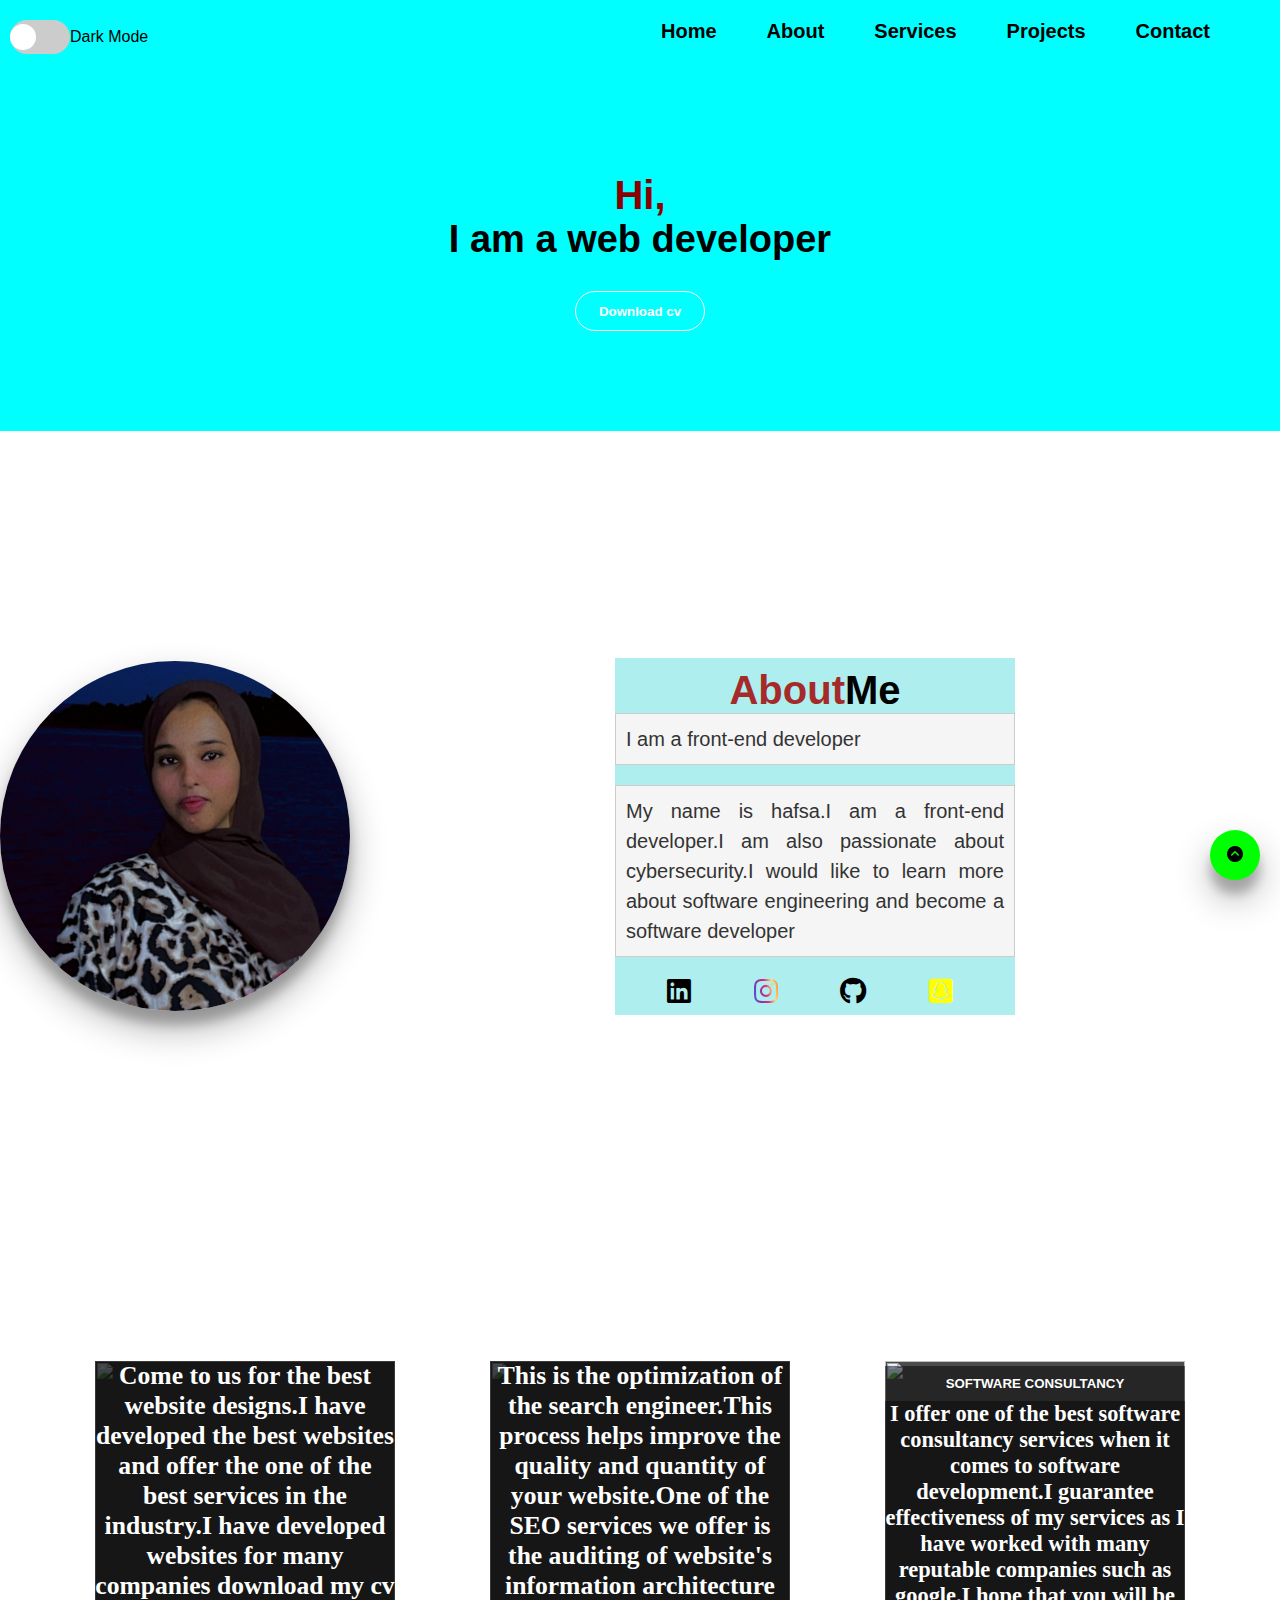
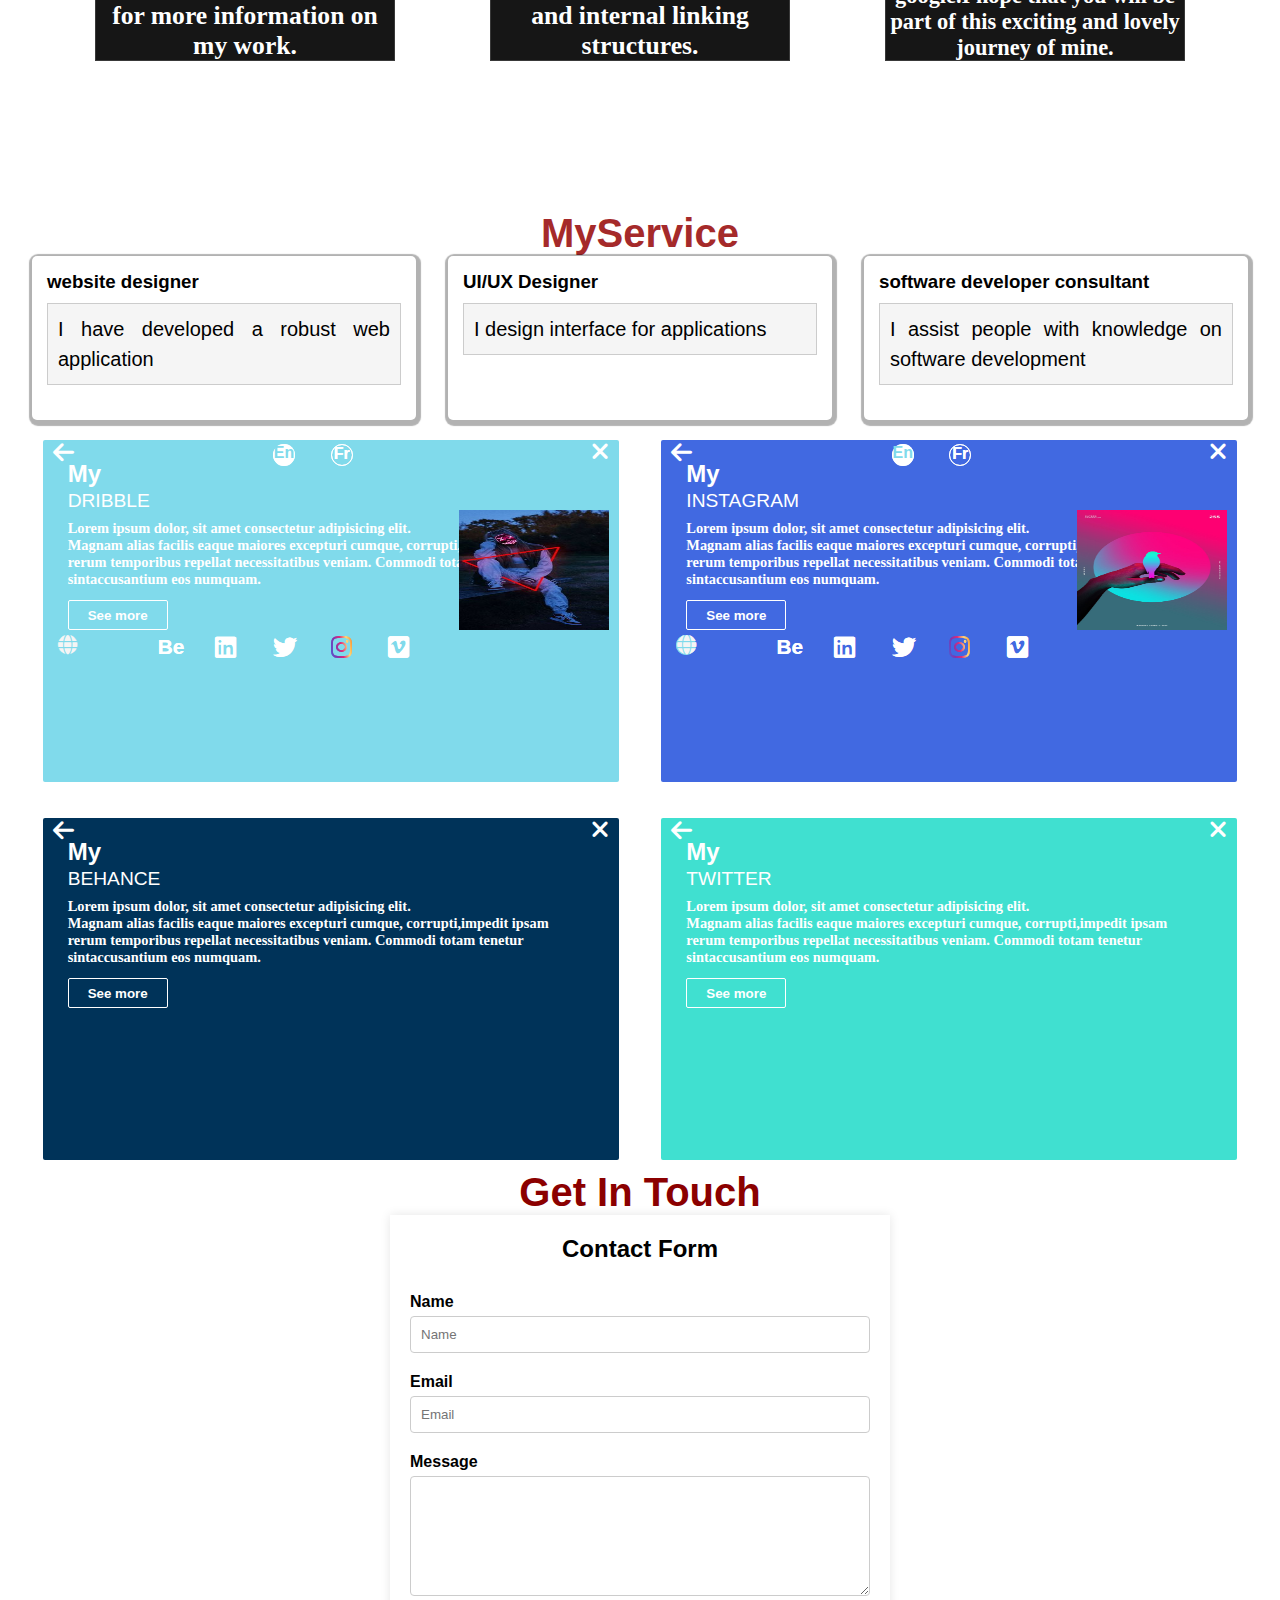
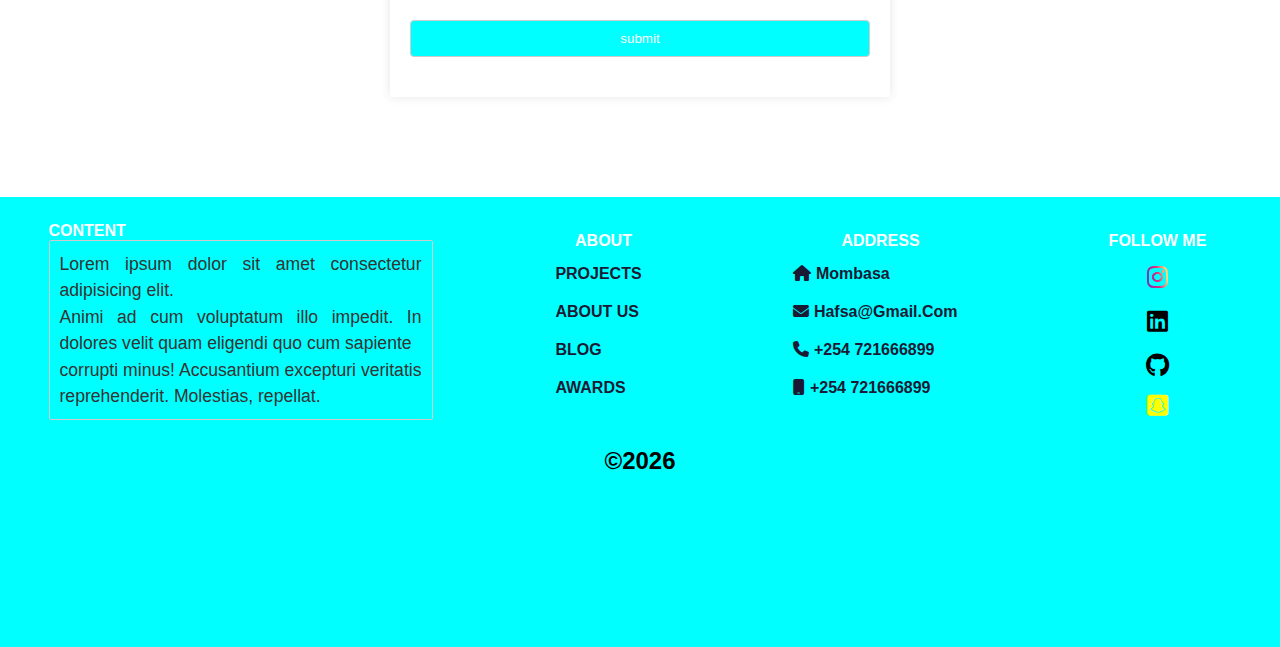
==== commit 9c042225: "updated .gitignore file" ====
--- a/ index.html
+++ b/ index.html
@@ -6,12 +6,24 @@
     <title>My portfolio</title>
     <link rel="stylesheet" href="style.css">
     <script defer src="script.js"></script>
+    <script defer type="text/javascript" src="vanilla-tilt.js"></script>
+
     <link rel="stylesheet" href="assets/css/all.css">
     <link rel="stylesheet" href="assets/css/all.min.css">
 
 </head>
 <body>
 <header>
+    <!-- toggle dark mode button -->
+    <div class="toggle-container">
+        <label class="switch">
+            <input type="checkbox" id="toggle-mode" name="check">
+            <span class="slider"></span>
+        </label>
+        <span id="toggle-label"> Dark Mode</span>
+    </div>
+    <!-- end toggle -->
+
     <div class="mob">
         <button class="mybtn">MENU</button>
     </div>
@@ -30,8 +42,8 @@
 </header>
 <main>
     <!--hero section-->
-    <section class="hero">
-    <div class="hero-content">
+    <div class="hero dark-div">
+    <div class="hero-content dark-div">
         <!--Heading-->
         <h1 id="output"></h1>
         
@@ -40,13 +52,13 @@
         <!--Download cv button-->
         <button class="button"><a href="/imgs/hafsa1.jpg" download="hafsa1.jpg">Download cv</a></button>
     </div>
-    </section>
+    </div>
     <!--end of hero-content-->
     
     
     <!--About section-->
 <section id="About" class="About">  
-    <div class="about-content">
+    <div class="about-content tilt-div" data-tilt>
     
         <!--container for the profile picture-->
         <div class="img-cont">
@@ -141,7 +153,7 @@
     <div class="card-container">
 
         <div class="card-cont">
-            <div class="cont card1">
+            <div class="cont card1 tilt-div" data-tilt>
                 <span><i class="fa-solid fa-arrow-left"></i></span>
                 <span class="cad1-top-txt">En</span>
                 <span class="cad1-top-txt2">Fr</span>
@@ -173,7 +185,7 @@
 
                 
             </div>
-            <div class="cont card3">
+            <div class="cont card3 your-element">
                 <span><i class="fa-solid fa-arrow-left"></i></span>
                 <span class="cad1-top-txt">En</span>
                 <span class="cad1-top-txt2">Fr</span>
@@ -208,7 +220,7 @@
         </div>
 
         <div class="card-cont">
-            <div class="cont card2">
+            <div class="cont card2 your-element">
                 <span><i class="fa-solid fa-arrow-left"></i></span>
                 <span class="cad1-top-txt" style="color: royalblue;">En</span>
                 <span class="cad1-top-txt2">Fr</span>
@@ -241,7 +253,7 @@
                 
             </div>
             
-            <div class="cont card4">
+            <div class="cont card4 your-element">
                 <span><i class="fa-solid fa-arrow-left"></i></span>
                 <span class="cad1-top-txt">En</span>
                 <span class="cad1-top-txt2">Fr</span>
@@ -311,31 +323,31 @@
     </div>
     
 </main>
-<footer>
-    <div class="foote-main-div">
+<footer class="dark-div">
+    <div class="foote-main-div ">
         <div class="footer-content">
             <h4 class="ttl">CONTENT</h4>
-            <p class="ft-txt">Lorem ipsum dolor sit amet consectetur adipisicing elit. <br>
+            <p class="ft-txt dark-txt">Lorem ipsum dolor sit amet consectetur adipisicing elit. <br>
              Animi ad cum voluptatum illo impedit. In dolores velit quam eligendi quo cum sapiente <br>
             corrupti minus! Accusantium excepturi veritatis reprehenderit. Molestias, repellat.</p>
          </div>
          <div class="about ft-flex-cont">
             <h4 class="ttl">ABOUT</h4>
             <ul class="about-txt">
-                <li>Projects</li>
-                <li>About us</li>
-                <li>Blog</li>
-                <li>Awards</li>
+                <li class="dark-txt">Projects</li>
+                <li class="dark-txt">About us</li>
+                <li class="dark-txt">Blog</li>
+                <li class="dark-txt">Awards</li>
             </ul>
             
          </div>
          <div class="address ft-flex-cont">
             <h4 class="ttl">ADDRESS</h4>
               <ul>
-                <li><i class="fa-solid fa-house"></i> Mombasa</li>
-                <li><i class="fa-solid fa-envelope"></i> hafsa@gmail.com</li>
-                <li><i class="fa-solid fa-phone"></i> +254 721666899</li>
-                <li><i class="fa-solid fa-mobile"></i> +254 721666899</li>
+                <li class="dark-txt"><i class="fa-solid fa-house dark-txt"></i> Mombasa</li>
+                <li class="dark-txt"><i class="fa-solid fa-envelope dark-txt"></i> hafsa@gmail.com</li>
+                <li class="dark-txt"><i class="fa-solid fa-phone dark-txt"></i> +254 721666899</li>
+                <li class="dark-txt"><i class="fa-solid fa-mobile dark-txt"></i> +254 721666899</li>
               </ul>
               
          </div>
@@ -357,5 +369,16 @@
     </div>  
      <h2 class="yy">&copy;</h2>
 </footer>
+
+<script type="text/javascript" src="vanilla-tilt.js">
+
+    let myelement = document.querySelector('.tilt-div')
+    VanillaTilt.init(myelement,{
+    max: 25, // Maximum tilt rotation (in degrees)
+    speed: 400, // Tilt transition speed
+    glare: true, // Enable glare effect
+    "max-glare": 0.5, // Maximum glare opacity
+  });
+</script>
 </body>
 </html>
--- a/style.css
+++ b/style.css
@@ -8,10 +8,81 @@
 html:focus-within{
     scroll-behavior: smooth;
 }
+body{
+    transition: background 2.5s color 5s;
+}
 header{
     background-color: aqua;
     padding: 20px;
 }
+
+/* dark-mode styles */
+.toggle-container{
+    position: absolute;
+    display: flex;
+    justify-content: center;
+    align-items: center;
+    left: 10px;
+}
+.switch{
+    position: relative;
+    width: 60px;
+    height: 34px;
+    background-color:transparent;
+}
+.switch input {
+    opacity: 0;
+    height: 0;
+    width: 0;
+}
+.slider{
+    position: absolute;
+    top: 0;
+    left: 0;
+    right: 0;
+    bottom: 0;
+    cursor: pointer;
+    -webkit-transition: .4s;
+    transition: .4s;
+    border-radius: 54px;
+    background: #ccc;
+}
+.slider::before{
+    content: "";
+    position: absolute;
+    width: 26px;
+    height: 26px;
+    top: 4px;
+    bottom: 4px;
+    background: #fff;
+    border-radius: 50%;
+    transition: .4s;
+    -webkit-transition: .4s;
+}
+
+input:checked + .slider{
+    background: cyan;
+}
+input:focus + .slider{
+    box-shadow: inset 0 0 4px #515BD4;
+}
+input:checked + .slider::before{
+    transform: translateX(26px);
+    -webkit-transform: translateX(26px);
+    -ms-transform: translateX(26px);
+}
+.dark-mode{
+    background: #1a1a25;
+    color:#fff
+}
+.dark-mode .slider{
+    background: #999;
+}
+.dark-mode .slider::before{
+    background: #333;
+}
+
+/* end dark mode */
 nav ul{
     text-decoration:none;
     list-style-type:none;
@@ -36,7 +107,8 @@
 }
 /*Hero-section*/
 .hero{
-    background-image: linear-gradient(to right, royalblue,cyan);
+    background: cyan;
+    /* linear-gradient(to right, royalblue,cyan) */
     padding: 100px;
     text-align: center;
 }
@@ -674,6 +746,11 @@
 */
 
 @media screen and (max-width:767px){
+    /* toggle container */
+    .toggle-container{
+        position: absolute;
+        top:3px;
+    }
     nav {
         display: block;
 
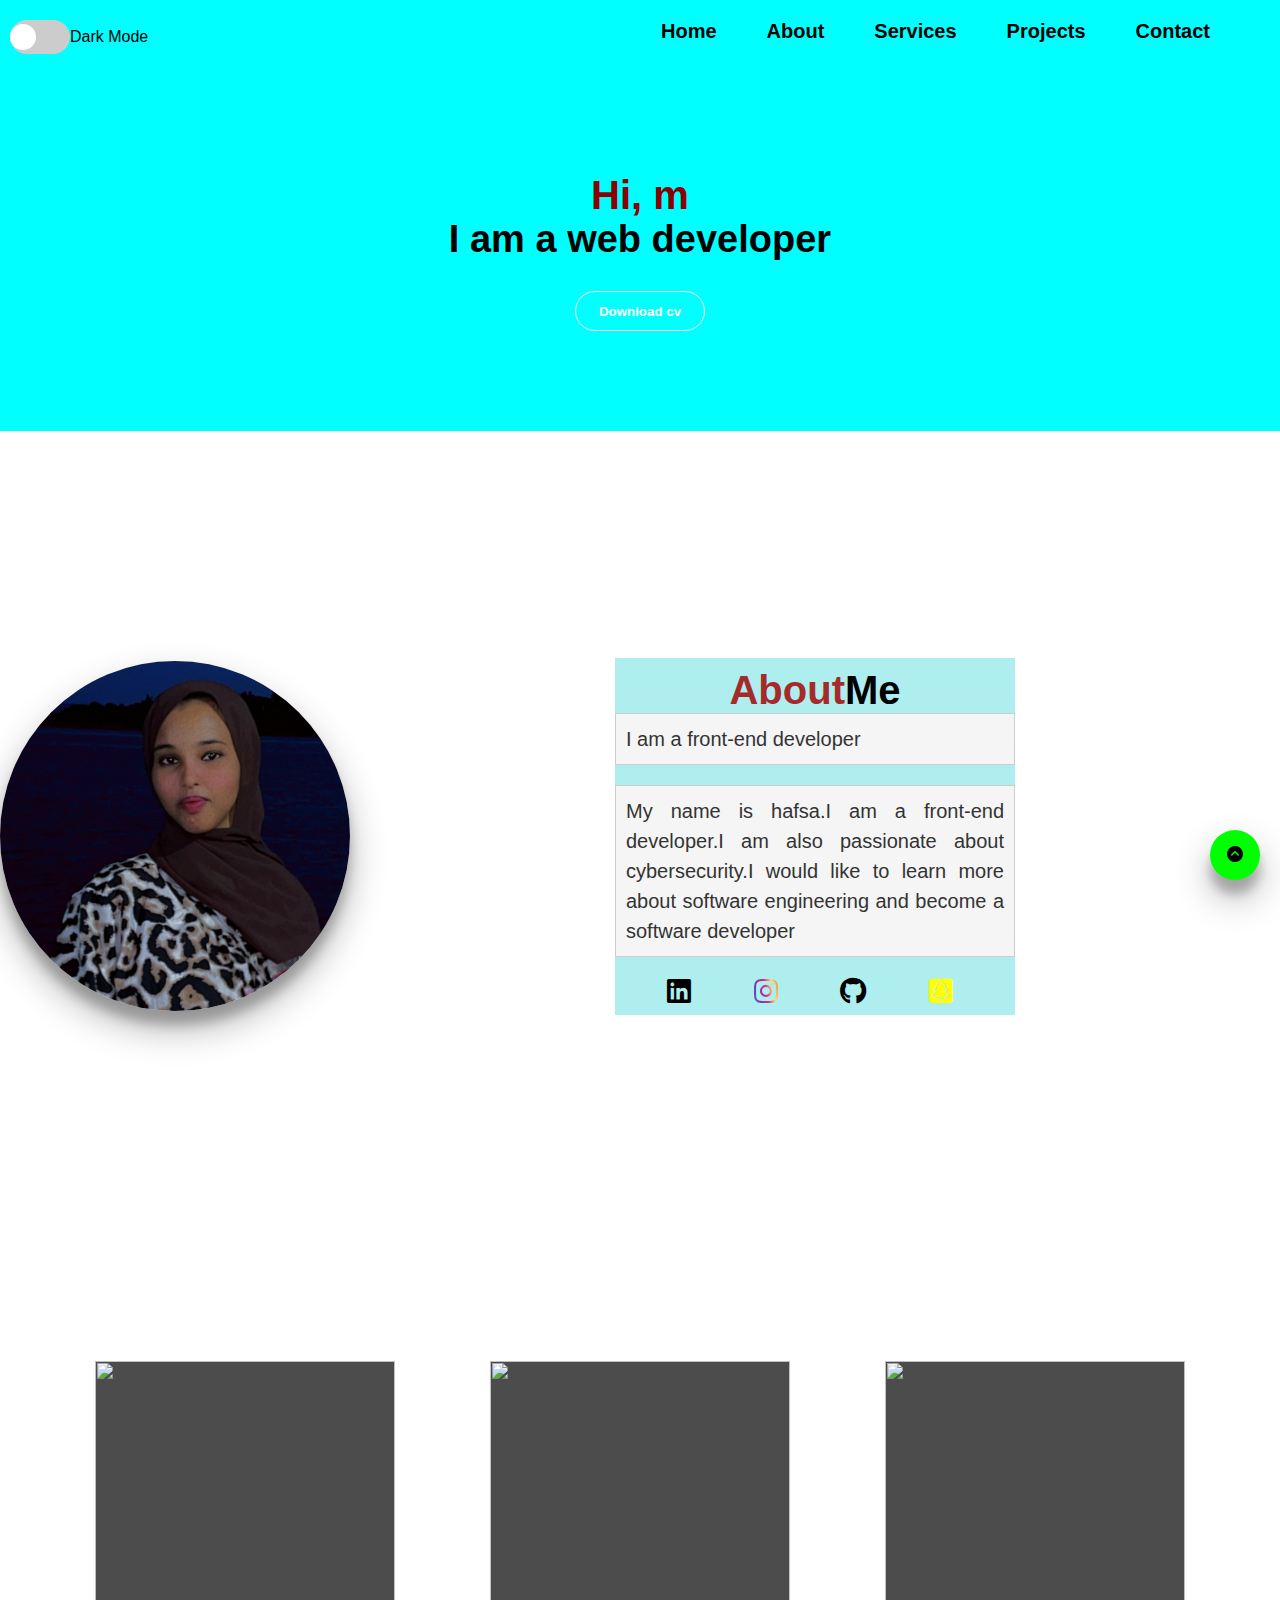
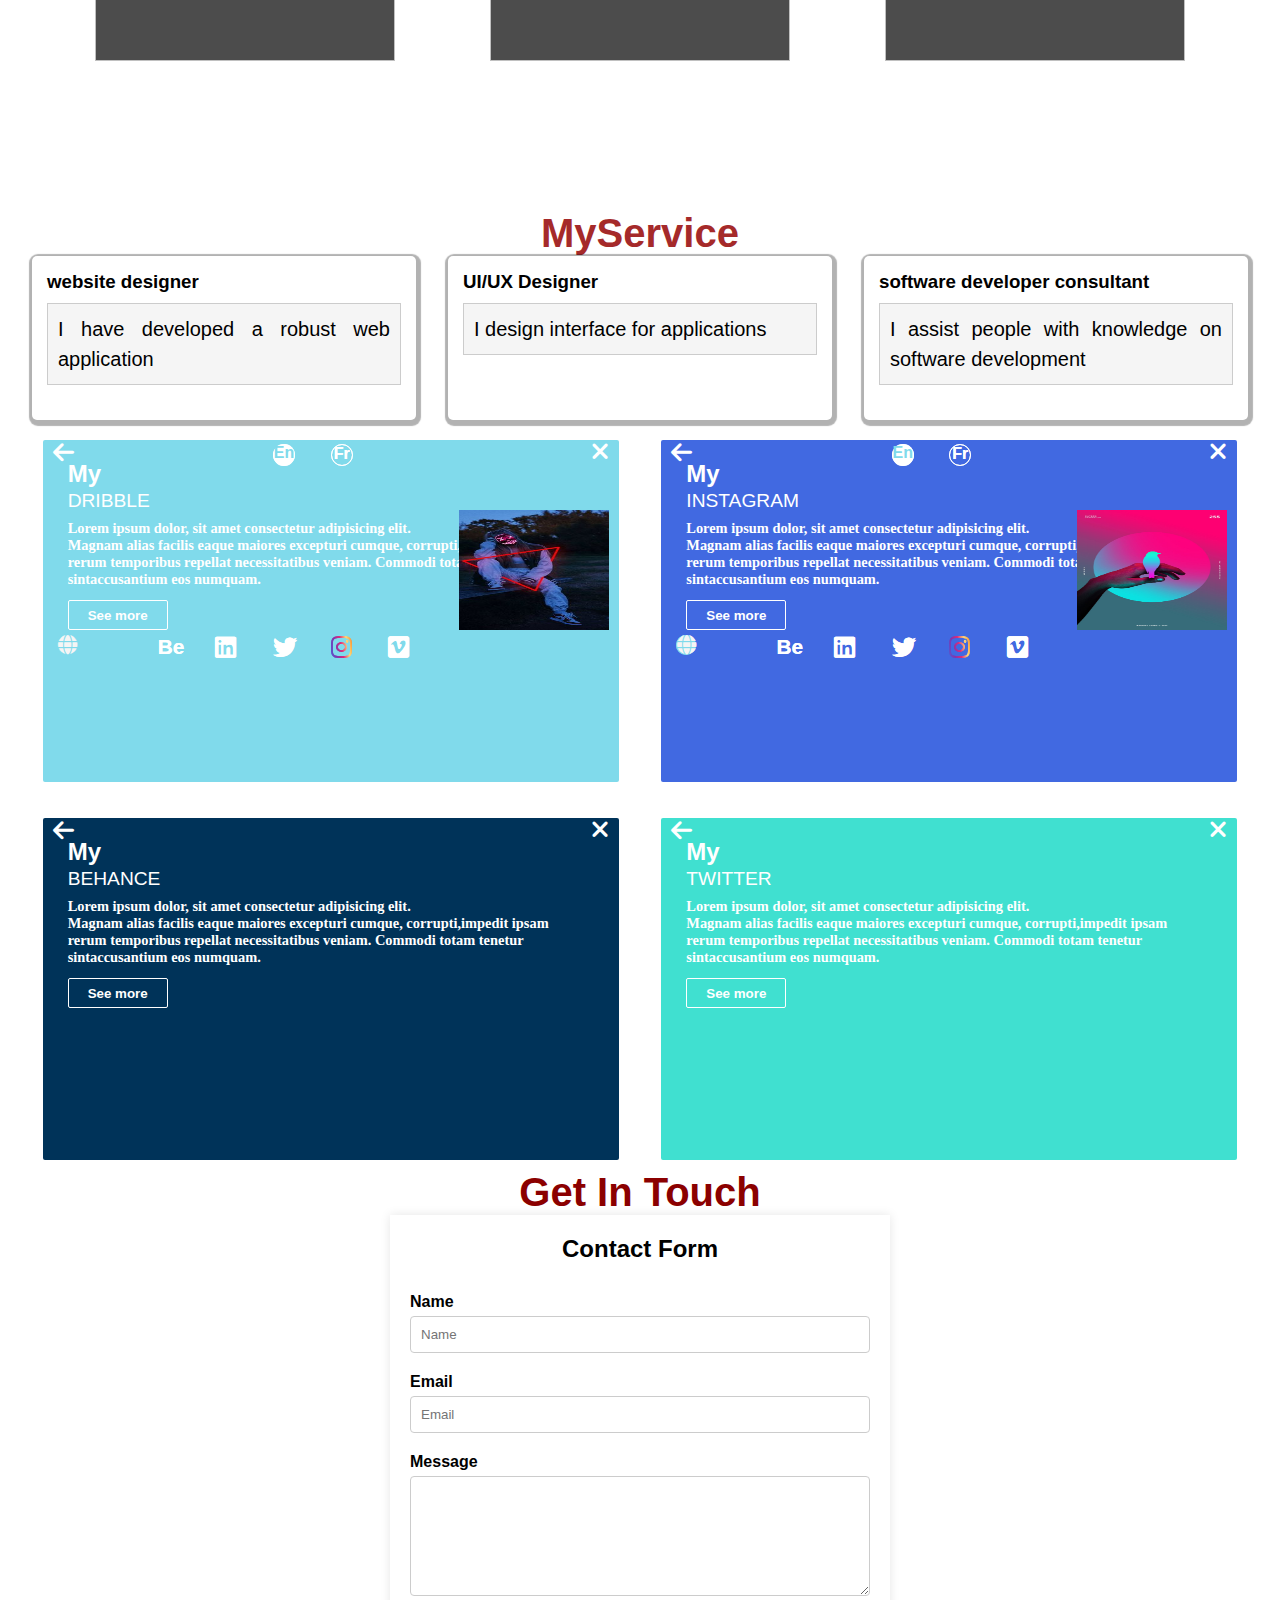
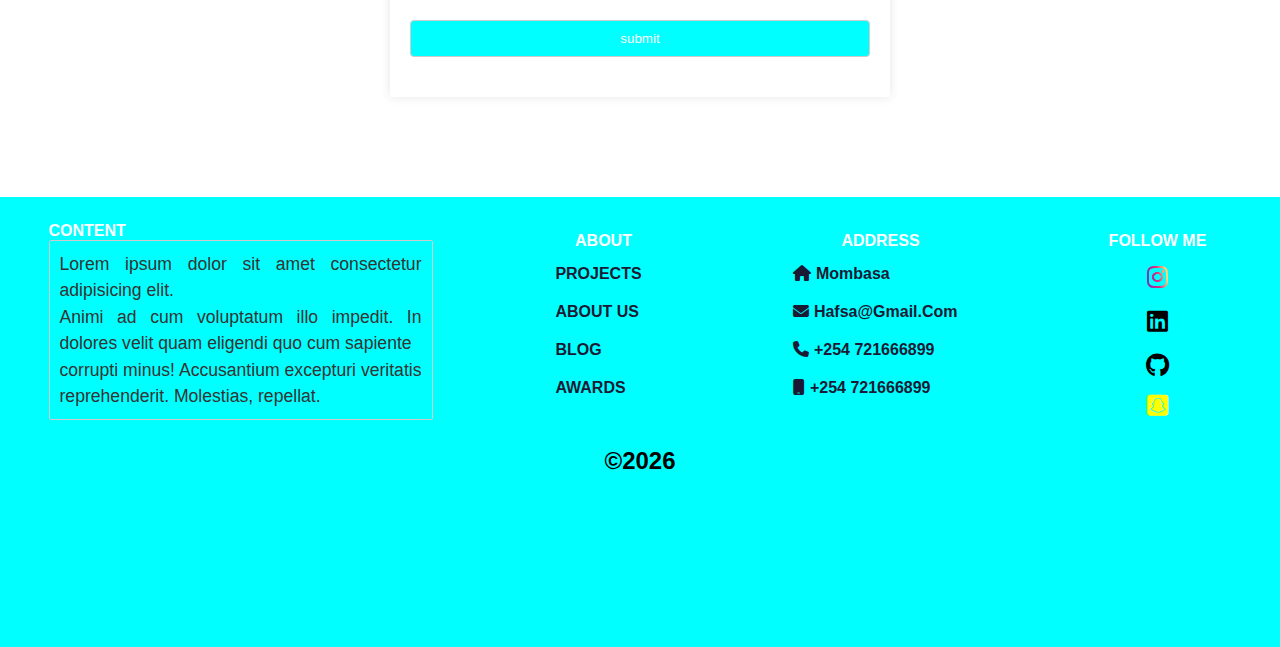
==== commit 8cd52bf2: "new update" ====
--- a/ index.html
+++ b/ index.html
@@ -79,11 +79,11 @@
                     <li class="iconic"><a class="iconic" href="https://www.linkedin.com/in/hafsa-abdi-224483289/?lipi=urn%3Ali%3Apage%3Ad_flagship3_feed%3B7bR%2F0sG7RdePgORhgpF89Q%3D%3D">
                         <i class="fa-brands fa-linkedin"></i>
                     </a></li>
-                    <li class="iconic"><a class="iconic" href="https://instagram.com/lit_haffy_?utm_source=qr&igshid=MzNINGkZWQ4Mg%3D%3D">
+                    <li class="iconic"><a class="iconic" href="">
                         <i class="fa-brands fa-instagram"></i>
                     </a></li>
-                    <li class="iconic"><a class="iconic" href="https://github.com/hafsaa12"><i class="fa-brands fa-github"></i></a></li>
-                    <li class="iconic"><a class="iconic" href="https://www.snapchat.com/add/l_haffy19?share_id=TVB-bCjrn6U$locale=en-US">
+                    <li class="iconic"><a class="iconic" href=""><i class="fa-brands fa-github"></i></a></li>
+                    <li class="iconic"><a class="iconic" href="">
                         <i class="fa-brands fa-square-snapchat"></i>
                      </a></li>
                 </ul> 
--- a/style.css
+++ b/style.css
@@ -362,7 +362,7 @@
     position: absolute;
     bottom: 0;
     left: 0;
-    height: auto;
+    height: 0;
     width: 100%;
     background: rgba(0, 0, 0, 0.5);
     transition: height 0.5s;
